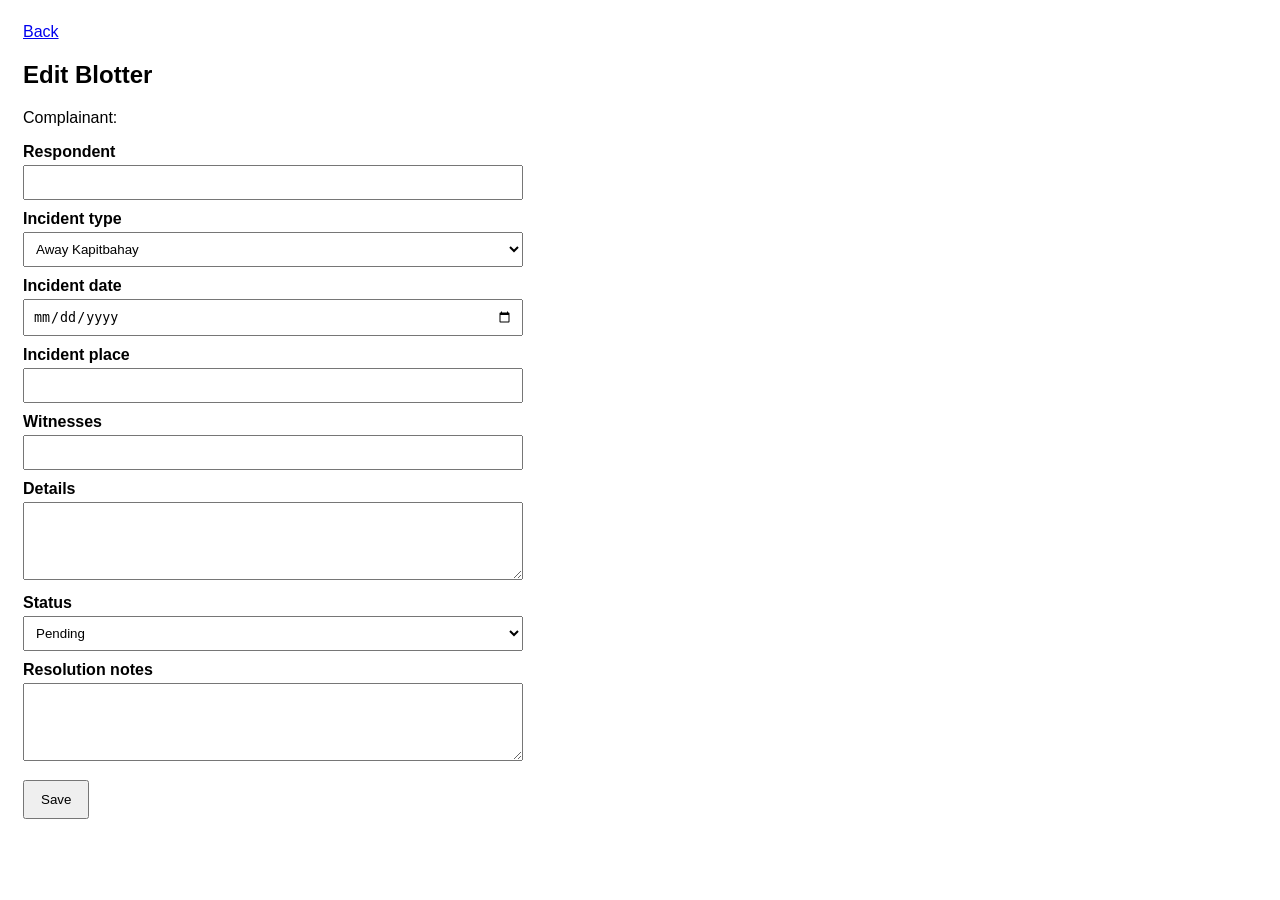
==== src/main/resources/templates/blotter-edit.html @ 6bdf7cde "Add blotter edit HTML template" ====
<!DOCTYPE html><html xmlns:th="http://www.thymeleaf.org"><head><meta name="viewport" content="width=device-width, initial-scale=1"><title>Edit Blotter</title>
<style>body{font-family:sans-serif;padding:15px;max-width:500px} label{display:block;margin-top:10px;font-weight:bold} input,select,textarea{padding:8px;width:100%;box-sizing:border-box;margin-top:4px} button{padding:10px 16px;margin-top:15px}</style>
</head><body><a href="/blotter">Back</a><h2>Edit Blotter</h2>
<p>Complainant: <b th:text="${complainant}"></b></p>
<form th:action="@{/blotter/update/{id}(id=${b.id})}" method="post">
<label>Respondent</label><input name="respondentName" th:value="${b.respondentName}" required>
<label>Incident type</label><select name="incidentType"><option th:selected="${b.incidentType == 'Away Kapitbahay'}">Away Kapitbahay</option><option th:selected="${b.incidentType == 'Ingay'}">Ingay</option><option th:selected="${b.incidentType == 'Utang'}">Utang</option><option th:selected="${b.incidentType == 'Others'}">Others</option></select>
<label>Incident date</label><input name="incidentDate" type="date" th:value="${b.incidentDate}">
<label>Incident place</label><input name="incidentPlace" th:value="${b.incidentPlace}">
<label>Witnesses</label><input name="witnesses" th:value="${b.witnesses}">
<label>Details</label><textarea name="details" rows="4" th:text="${b.details}"></textarea>
<label>Status</label><select name="status"><option th:selected="${b.status == 'Pending'}">Pending</option><option th:selected="${b.status == 'Settled'}">Settled</option><option th:selected="${b.status == 'Escalated'}">Escalated</option><option th:selected="${b.status == 'Dismissed'}">Dismissed</option></select>
<label>Resolution notes</label><textarea name="resolution" rows="4" th:text="${b.resolution}"></textarea>
<button type="submit">Save</button>
</form></body></html>
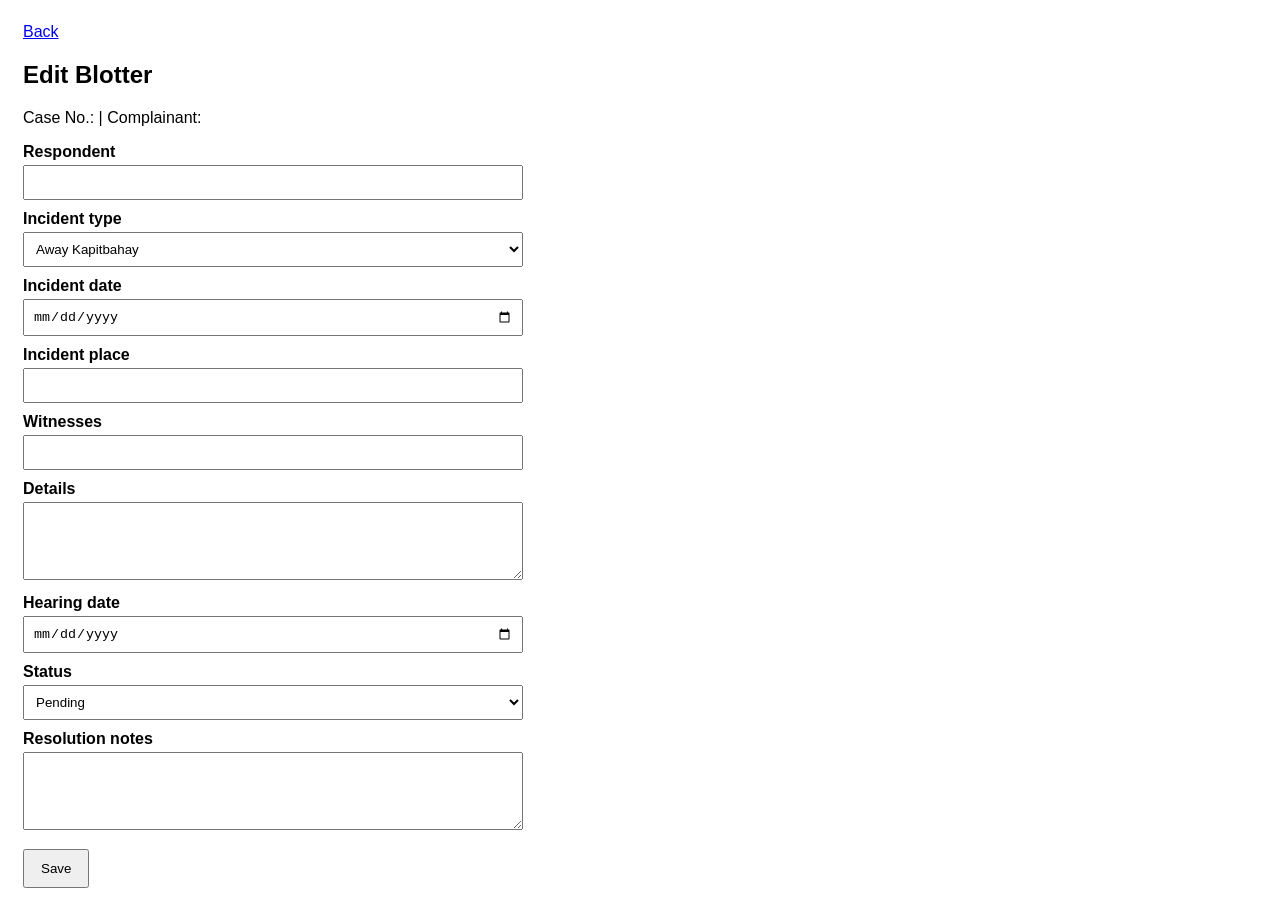
==== commit 78a2bd05: "Update blotter-edit.html" ====
--- a/src/main/resources/templates/blotter-edit.html
+++ b/src/main/resources/templates/blotter-edit.html
@@ -1,7 +1,7 @@
 <!DOCTYPE html><html xmlns:th="http://www.thymeleaf.org"><head><meta name="viewport" content="width=device-width, initial-scale=1"><title>Edit Blotter</title>
 <style>body{font-family:sans-serif;padding:15px;max-width:500px} label{display:block;margin-top:10px;font-weight:bold} input,select,textarea{padding:8px;width:100%;box-sizing:border-box;margin-top:4px} button{padding:10px 16px;margin-top:15px}</style>
 </head><body><a href="/blotter">Back</a><h2>Edit Blotter</h2>
-<p>Complainant: <b th:text="${complainant}"></b></p>
+<p>Case No.: <b th:text="${b.caseNo}"></b> | Complainant: <b th:text="${complainant}"></b></p>
 <form th:action="@{/blotter/update/{id}(id=${b.id})}" method="post">
 <label>Respondent</label><input name="respondentName" th:value="${b.respondentName}" required>
 <label>Incident type</label><select name="incidentType"><option th:selected="${b.incidentType == 'Away Kapitbahay'}">Away Kapitbahay</option><option th:selected="${b.incidentType == 'Ingay'}">Ingay</option><option th:selected="${b.incidentType == 'Utang'}">Utang</option><option th:selected="${b.incidentType == 'Others'}">Others</option></select>
@@ -9,6 +9,7 @@
 <label>Incident place</label><input name="incidentPlace" th:value="${b.incidentPlace}">
 <label>Witnesses</label><input name="witnesses" th:value="${b.witnesses}">
 <label>Details</label><textarea name="details" rows="4" th:text="${b.details}"></textarea>
+<label>Hearing date</label><input name="hearingDate" type="date" th:value="${b.hearingDate}">
 <label>Status</label><select name="status"><option th:selected="${b.status == 'Pending'}">Pending</option><option th:selected="${b.status == 'Settled'}">Settled</option><option th:selected="${b.status == 'Escalated'}">Escalated</option><option th:selected="${b.status == 'Dismissed'}">Dismissed</option></select>
 <label>Resolution notes</label><textarea name="resolution" rows="4" th:text="${b.resolution}"></textarea>
 <button type="submit">Save</button>
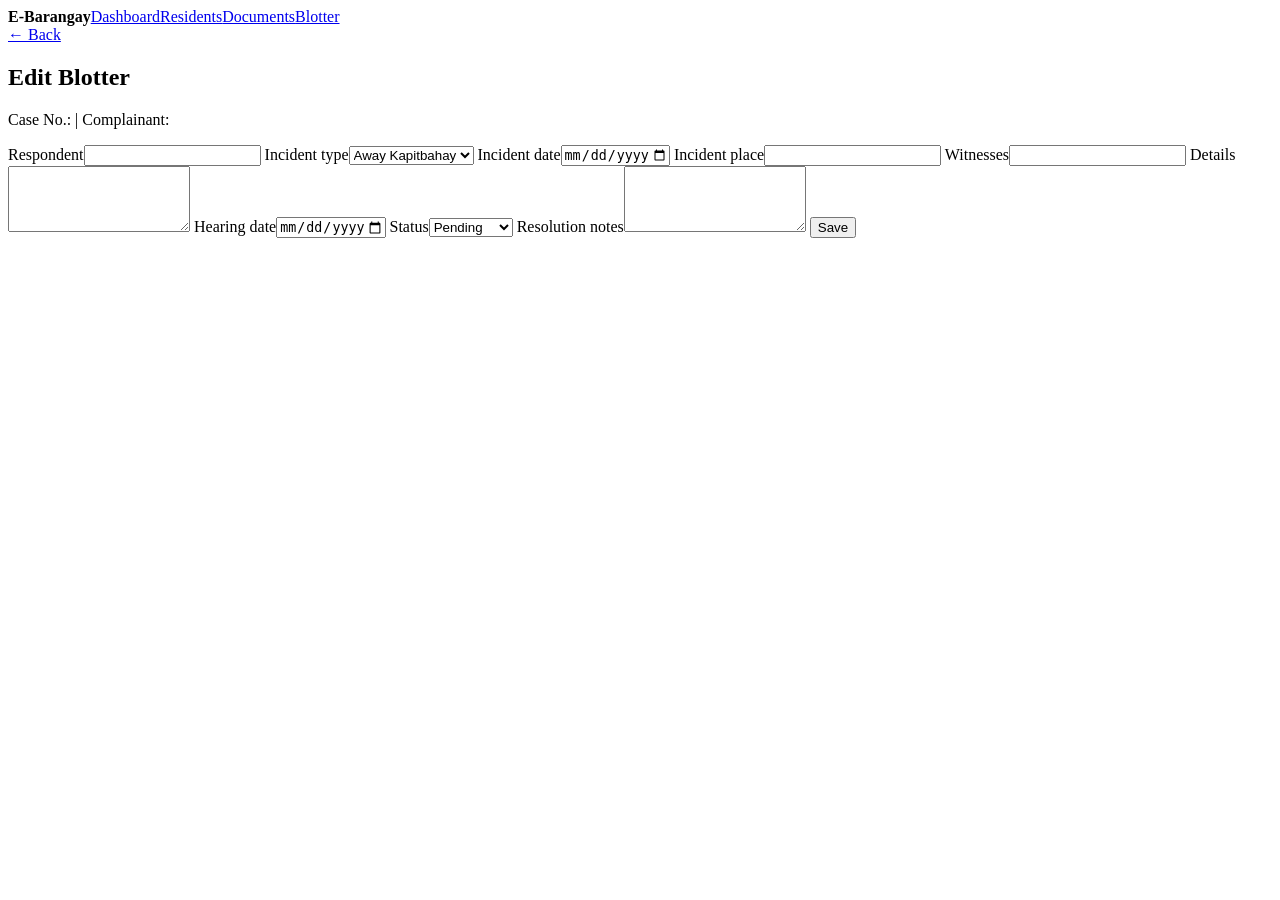
==== commit 8fccf0e0: "Update blotter-edit.html" ====
--- a/src/main/resources/templates/blotter-edit.html
+++ b/src/main/resources/templates/blotter-edit.html
@@ -1,15 +1,16 @@
-<!DOCTYPE html><html xmlns:th="http://www.thymeleaf.org"><head><meta name="viewport" content="width=device-width, initial-scale=1"><title>Edit Blotter</title>
-<style>body{font-family:sans-serif;padding:15px;max-width:500px} label{display:block;margin-top:10px;font-weight:bold} input,select,textarea{padding:8px;width:100%;box-sizing:border-box;margin-top:4px} button{padding:10px 16px;margin-top:15px}</style>
-</head><body><a href="/blotter">Back</a><h2>Edit Blotter</h2>
-<p>Case No.: <b th:text="${b.caseNo}"></b> | Complainant: <b th:text="${complainant}"></b></p>
+<!DOCTYPE html><html xmlns:th="http://www.thymeleaf.org"><head><meta charset="UTF-8"><meta name="viewport" content="width=device-width, initial-scale=1"><title>Edit Blotter</title>
+<link rel="stylesheet" th:href="@{/css/style.css}"></head><body>
+<nav class="topbar"><b>E-Barangay</b><a href="/">Dashboard</a><a href="/residents">Residents</a><a href="/documents">Documents</a><a href="/blotter">Blotter</a></nav>
+<a href="/blotter">&larr; Back</a><h2>Edit Blotter</h2>
+<p class="muted">Case No.: <b th:text="${b.caseNo}"></b> | Complainant: <b th:text="${complainant}"></b></p>
 <form th:action="@{/blotter/update/{id}(id=${b.id})}" method="post">
 <label>Respondent</label><input name="respondentName" th:value="${b.respondentName}" required>
 <label>Incident type</label><select name="incidentType"><option th:selected="${b.incidentType == 'Away Kapitbahay'}">Away Kapitbahay</option><option th:selected="${b.incidentType == 'Ingay'}">Ingay</option><option th:selected="${b.incidentType == 'Utang'}">Utang</option><option th:selected="${b.incidentType == 'Others'}">Others</option></select>
-<label>Incident date</label><input name="incidentDate" type="date" th:value="${b.incidentDate}">
+<label>Incident date</label><input name="incidentDate" type="date" min="2020-01-01" max="2100-12-31" th:value="${b.incidentDate}">
 <label>Incident place</label><input name="incidentPlace" th:value="${b.incidentPlace}">
 <label>Witnesses</label><input name="witnesses" th:value="${b.witnesses}">
 <label>Details</label><textarea name="details" rows="4" th:text="${b.details}"></textarea>
-<label>Hearing date</label><input name="hearingDate" type="date" th:value="${b.hearingDate}">
+<label>Hearing date</label><input name="hearingDate" type="date" min="2020-01-01" max="2100-12-31" th:value="${b.hearingDate}">
 <label>Status</label><select name="status"><option th:selected="${b.status == 'Pending'}">Pending</option><option th:selected="${b.status == 'Settled'}">Settled</option><option th:selected="${b.status == 'Escalated'}">Escalated</option><option th:selected="${b.status == 'Dismissed'}">Dismissed</option></select>
 <label>Resolution notes</label><textarea name="resolution" rows="4" th:text="${b.resolution}"></textarea>
 <button type="submit">Save</button>
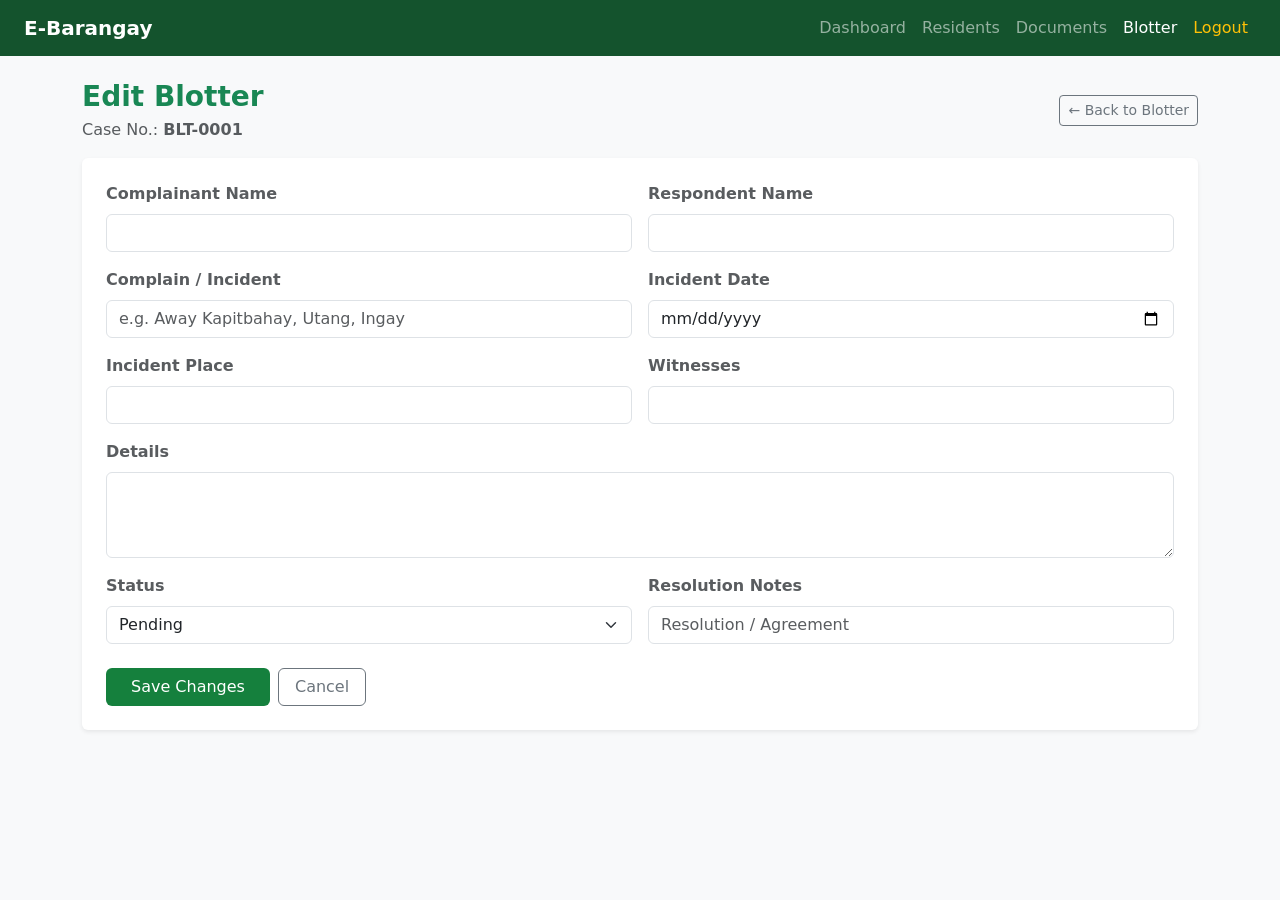
==== commit d80e920c: "Update blotter-edit.html" ====
--- a/src/main/resources/templates/blotter-edit.html
+++ b/src/main/resources/templates/blotter-edit.html
@@ -1,17 +1,112 @@
-<!DOCTYPE html><html xmlns:th="http://www.thymeleaf.org"><head><meta charset="UTF-8"><meta name="viewport" content="width=device-width, initial-scale=1"><title>Edit Blotter</title>
-<link rel="stylesheet" th:href="@{/css/style.css}"></head><body>
-<nav class="topbar"><b>E-Barangay</b><a href="/">Dashboard</a><a href="/residents">Residents</a><a href="/documents">Documents</a><a href="/blotter">Blotter</a></nav>
-<a href="/blotter">&larr; Back</a><h2>Edit Blotter</h2>
-<p class="muted">Case No.: <b th:text="${b.caseNo}"></b> | Complainant: <b th:text="${complainant}"></b></p>
-<form th:action="@{/blotter/update/{id}(id=${b.id})}" method="post">
-<label>Respondent</label><input name="respondentName" th:value="${b.respondentName}" required>
-<label>Incident type</label><select name="incidentType"><option th:selected="${b.incidentType == 'Away Kapitbahay'}">Away Kapitbahay</option><option th:selected="${b.incidentType == 'Ingay'}">Ingay</option><option th:selected="${b.incidentType == 'Utang'}">Utang</option><option th:selected="${b.incidentType == 'Others'}">Others</option></select>
-<label>Incident date</label><input name="incidentDate" type="date" min="2020-01-01" max="2100-12-31" th:value="${b.incidentDate}">
-<label>Incident place</label><input name="incidentPlace" th:value="${b.incidentPlace}">
-<label>Witnesses</label><input name="witnesses" th:value="${b.witnesses}">
-<label>Details</label><textarea name="details" rows="4" th:text="${b.details}"></textarea>
-<label>Hearing date</label><input name="hearingDate" type="date" min="2020-01-01" max="2100-12-31" th:value="${b.hearingDate}">
-<label>Status</label><select name="status"><option th:selected="${b.status == 'Pending'}">Pending</option><option th:selected="${b.status == 'Settled'}">Settled</option><option th:selected="${b.status == 'Escalated'}">Escalated</option><option th:selected="${b.status == 'Dismissed'}">Dismissed</option></select>
-<label>Resolution notes</label><textarea name="resolution" rows="4" th:text="${b.resolution}"></textarea>
-<button type="submit">Save</button>
-</form></body></html>
+<!DOCTYPE html>
+<html xmlns:th="http://www.thymeleaf.org">
+<head>
+    <meta charset="UTF-8">
+    <meta name="viewport" content="width=device-width, initial-scale=1">
+    <title>Edit Blotter - E-Barangay</title>
+    <link href="https://cdn.jsdelivr.net/npm/bootstrap@5.3.0/dist/css/bootstrap.min.css" rel="stylesheet">
+    <style>
+        .navbar-custom { background-color: #14532d; }
+        .btn-custom { background-color: #15803d; color: white; }
+        .btn-custom:hover { background-color: #166534; color: white; }
+    </style>
+</head>
+<body class="bg-light">
+
+<!-- Navbar with Logout -->
+<nav class="navbar navbar-expand-lg navbar-dark navbar-custom px-4">
+    <a class="navbar-brand fw-bold" href="/">E-Barangay</a>
+    <div class="navbar-nav ms-auto">
+        <a class="nav-link" href="/">Dashboard</a>
+        <a class="nav-link" href="/residents">Residents</a>
+        <a class="nav-link" href="/documents">Documents</a>
+        <a class="nav-link active" href="/blotter">Blotter</a>
+        <a class="nav-link text-warning" href="/logout">Logout</a>
+    </div>
+</nav>
+
+<div class="container my-4">
+    <div class="d-flex justify-content-between align-items-center mb-3">
+        <div>
+            <h3 class="fw-bold text-success mb-1">Edit Blotter</h3>
+            <p class="text-muted mb-0">Case No.: <b th:text="${b.caseNo != null ? b.caseNo : 'BLT-' + b.id}">BLT-0001</b></p>
+        </div>
+        <a href="/blotter" class="btn btn-outline-secondary btn-sm">&larr; Back to Blotter</a>
+    </div>
+
+    <div class="card p-4 shadow-sm border-0 bg-white">
+        <form th:action="@{'/blotter/update/' + ${b.id}}" method="post">
+            <div class="row g-3 mb-3">
+                <div class="col-md-6">
+                    <label class="form-label fw-semibold text-muted">Complainant Name</label>
+                    <input type="text" name="complainant" th:value="${complainant}" class="form-control" required>
+                </div>
+                <div class="col-md-6">
+                    <label class="form-label fw-semibold text-muted">Respondent Name</label>
+                    <input type="text" name="respondentName" th:value="${b.respondentName}" class="form-control" required>
+                </div>
+            </div>
+
+            <div class="row g-3 mb-3">
+                <div class="col-md-6">
+                    <label class="form-label fw-semibold text-muted">Complain / Incident</label>
+                    <!-- Supports typed text with autocomplete options -->
+                    <input list="complainOptions" name="incidentType" th:value="${b.incidentType}" class="form-control" placeholder="e.g. Away Kapitbahay, Utang, Ingay" required>
+                    <datalist id="complainOptions">
+                        <option value="Away Kapitbahay">
+                        <option value="Ingay">
+                        <option value="Utang">
+                        <option value="Pagnanakaw / Theft">
+                        <option value="Physical Injury">
+                        <option value="Boundary Dispute">
+                        <option value="Others">
+                    </datalist>
+                </div>
+                <div class="col-md-6">
+                    <label class="form-label fw-semibold text-muted">Incident Date</label>
+                    <input type="date" name="incidentDate" th:value="${b.incidentDate}" class="form-control">
+                </div>
+            </div>
+
+            <div class="row g-3 mb-3">
+                <div class="col-md-6">
+                    <label class="form-label fw-semibold text-muted">Incident Place</label>
+                    <input type="text" name="incidentPlace" th:value="${b.incidentPlace}" class="form-control">
+                </div>
+                <div class="col-md-6">
+                    <label class="form-label fw-semibold text-muted">Witnesses</label>
+                    <input type="text" name="witnesses" th:value="${b.witnesses}" class="form-control">
+                </div>
+            </div>
+
+            <div class="mb-3">
+                <label class="form-label fw-semibold text-muted">Details</label>
+                <textarea name="details" class="form-control" rows="3" th:text="${b.details}"></textarea>
+            </div>
+
+            <div class="row g-3 mb-4">
+                <div class="col-md-6">
+                    <label class="form-label fw-semibold text-muted">Status</label>
+                    <select name="status" class="form-select">
+                        <option value="Pending" th:selected="${b.status == 'Pending'}">Pending</option>
+                        <option value="Settled" th:selected="${b.status == 'Settled'}">Settled</option>
+                        <option value="Escalated" th:selected="${b.status == 'Escalated'}">Escalated</option>
+                        <option value="Dismissed" th:selected="${b.status == 'Dismissed'}">Dismissed</option>
+                    </select>
+                </div>
+                <div class="col-md-6">
+                    <label class="form-label fw-semibold text-muted">Resolution Notes</label>
+                    <input type="text" name="resolution" th:value="${b.resolution}" class="form-control" placeholder="Resolution / Agreement">
+                </div>
+            </div>
+
+            <div class="d-flex gap-2">
+                <button type="submit" class="btn btn-custom px-4">Save Changes</button>
+                <a href="/blotter" class="btn btn-outline-secondary px-3">Cancel</a>
+            </div>
+        </form>
+    </div>
+</div>
+
+</body>
+</html>
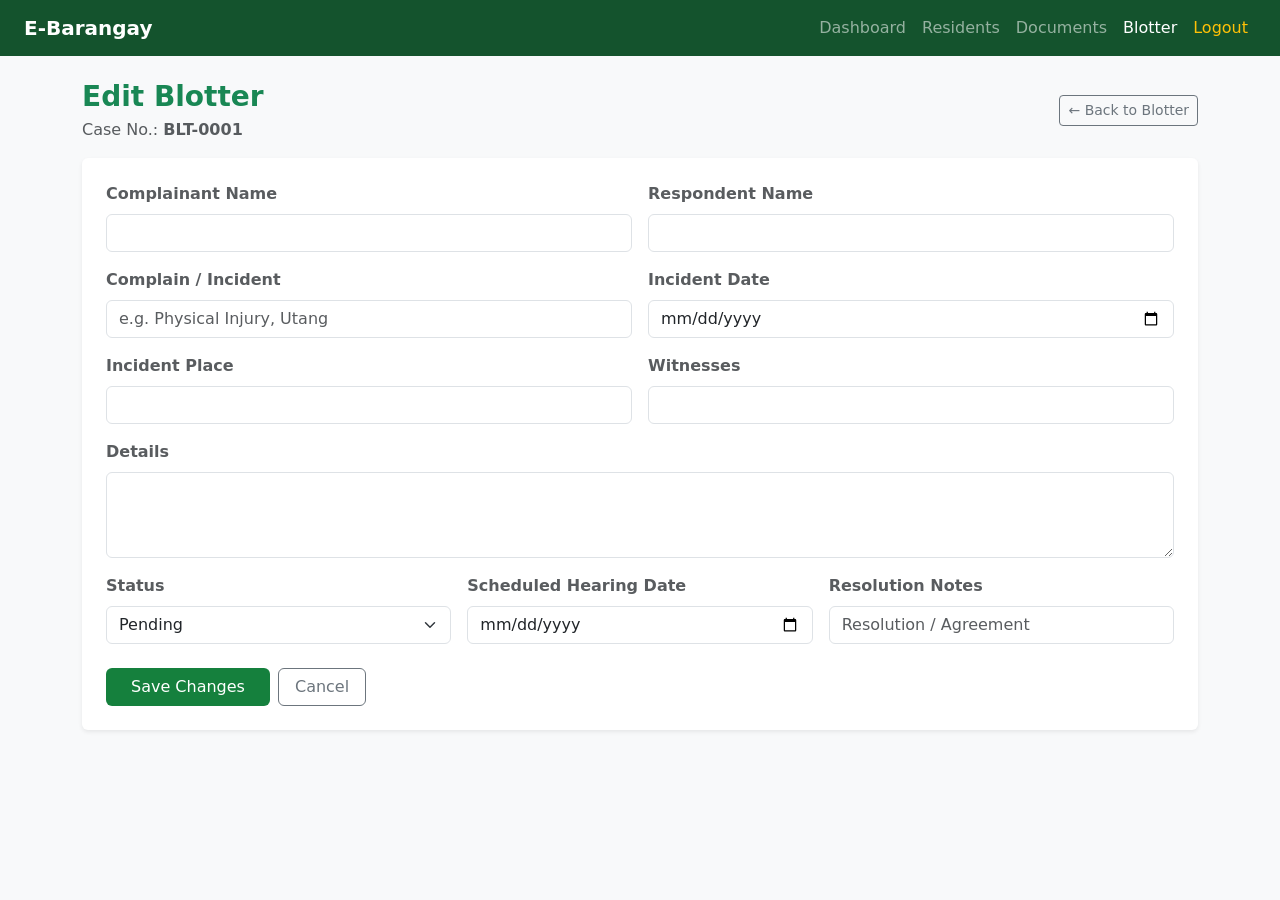
==== commit f42e3443: "Update blotter-edit.html" ====
--- a/src/main/resources/templates/blotter-edit.html
+++ b/src/main/resources/templates/blotter-edit.html
@@ -50,14 +50,13 @@
             <div class="row g-3 mb-3">
                 <div class="col-md-6">
                     <label class="form-label fw-semibold text-muted">Complain / Incident</label>
-                    <!-- Supports typed text with autocomplete options -->
-                    <input list="complainOptions" name="incidentType" th:value="${b.incidentType}" class="form-control" placeholder="e.g. Away Kapitbahay, Utang, Ingay" required>
+                    <input list="complainOptions" name="incidentType" th:value="${b.incidentType}" class="form-control" placeholder="e.g. Physical Injury, Utang" required>
                     <datalist id="complainOptions">
                         <option value="Away Kapitbahay">
                         <option value="Ingay">
                         <option value="Utang">
+                        <option value="Physical Injury">
                         <option value="Pagnanakaw / Theft">
-                        <option value="Physical Injury">
                         <option value="Boundary Dispute">
                         <option value="Others">
                     </datalist>
@@ -85,7 +84,7 @@
             </div>
 
             <div class="row g-3 mb-4">
-                <div class="col-md-6">
+                <div class="col-md-4">
                     <label class="form-label fw-semibold text-muted">Status</label>
                     <select name="status" class="form-select">
                         <option value="Pending" th:selected="${b.status == 'Pending'}">Pending</option>
@@ -94,7 +93,11 @@
                         <option value="Dismissed" th:selected="${b.status == 'Dismissed'}">Dismissed</option>
                     </select>
                 </div>
-                <div class="col-md-6">
+                <div class="col-md-4">
+                    <label class="form-label fw-semibold text-muted">Scheduled Hearing Date</label>
+                    <input type="date" name="hearingDate" th:value="${b.hearingDate}" class="form-control">
+                </div>
+                <div class="col-md-4">
                     <label class="form-label fw-semibold text-muted">Resolution Notes</label>
                     <input type="text" name="resolution" th:value="${b.resolution}" class="form-control" placeholder="Resolution / Agreement">
                 </div>
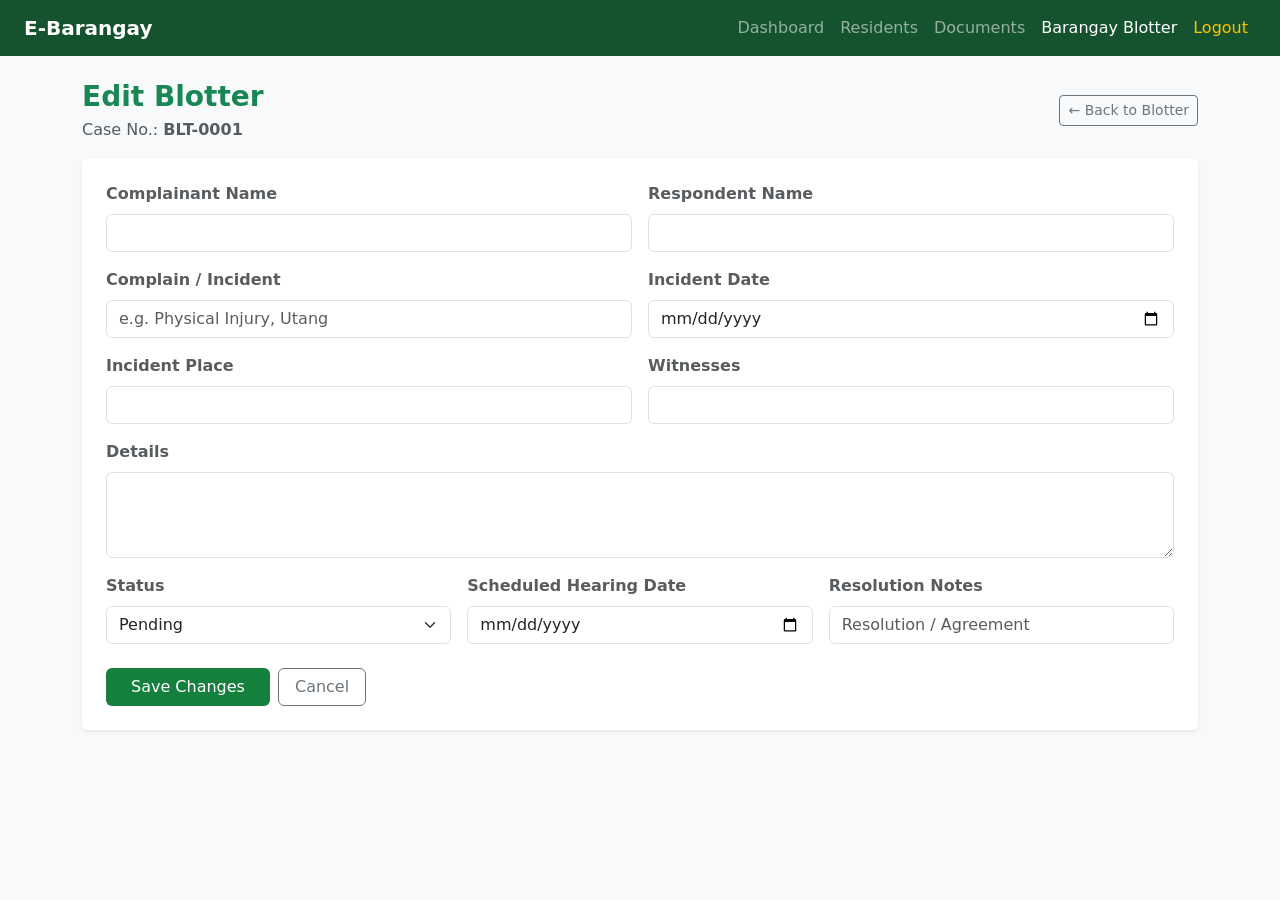
==== commit 1c510685: "Rename 'Blotter' link to 'Barangay Blotter'" ====
--- a/src/main/resources/templates/blotter-edit.html
+++ b/src/main/resources/templates/blotter-edit.html
@@ -20,7 +20,7 @@
         <a class="nav-link" href="/">Dashboard</a>
         <a class="nav-link" href="/residents">Residents</a>
         <a class="nav-link" href="/documents">Documents</a>
-        <a class="nav-link active" href="/blotter">Blotter</a>
+        <a class="nav-link active" href="/blotter">Barangay Blotter</a>
         <a class="nav-link text-warning" href="/logout">Logout</a>
     </div>
 </nav>
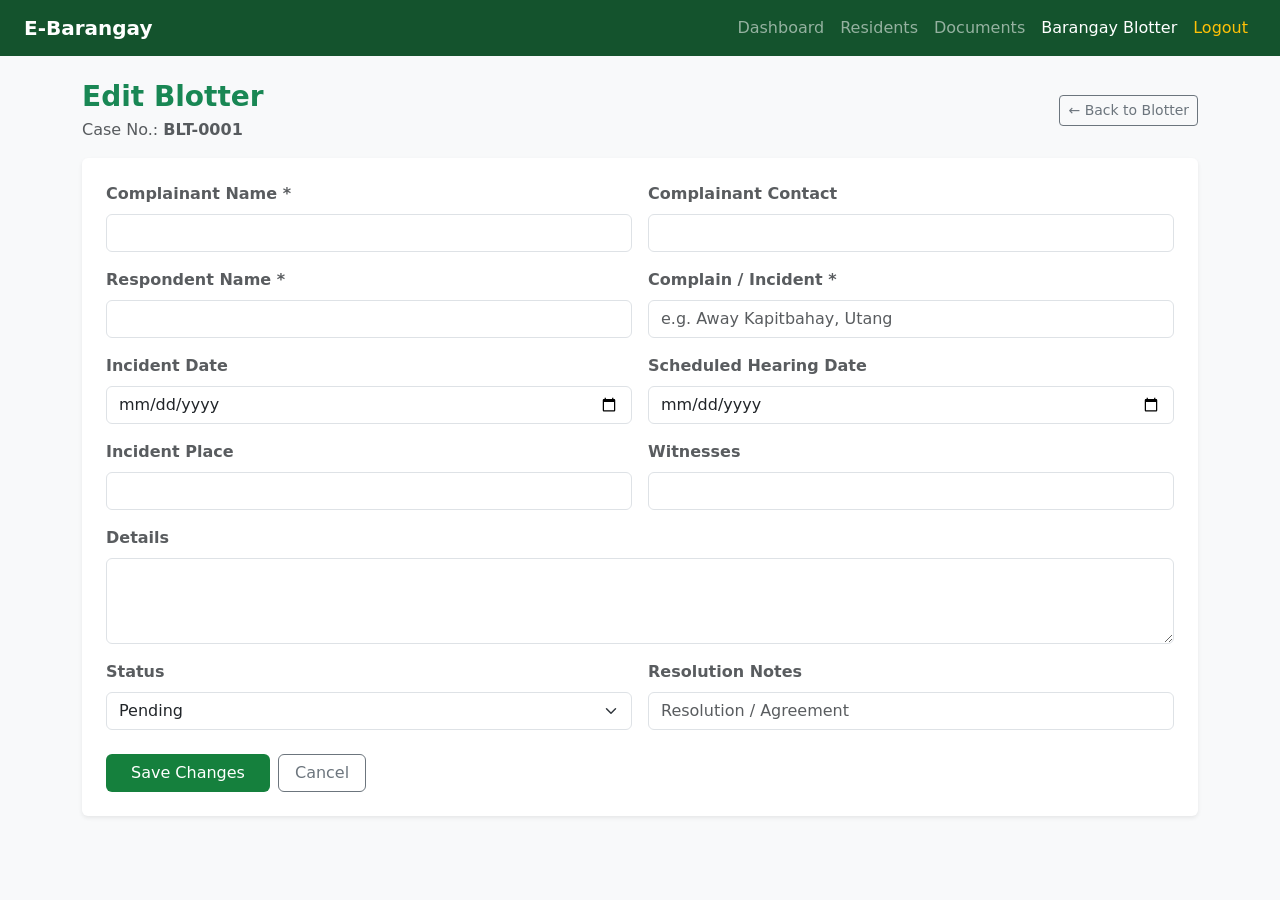
==== commit 9aa05a64: "Update form fields and labels in blotter-edit.html" ====
--- a/src/main/resources/templates/blotter-edit.html
+++ b/src/main/resources/templates/blotter-edit.html
@@ -13,7 +13,7 @@
 </head>
 <body class="bg-light">
 
-<!-- Navbar with Logout -->
+<!-- Navbar -->
 <nav class="navbar navbar-expand-lg navbar-dark navbar-custom px-4">
     <a class="navbar-brand fw-bold" href="/">E-Barangay</a>
     <div class="navbar-nav ms-auto">
@@ -38,32 +38,46 @@
         <form th:action="@{'/blotter/update/' + ${b.id}}" method="post">
             <div class="row g-3 mb-3">
                 <div class="col-md-6">
-                    <label class="form-label fw-semibold text-muted">Complainant Name</label>
-                    <input type="text" name="complainant" th:value="${complainant}" class="form-control" required>
+                    <label class="form-label fw-semibold text-muted">Complainant Name *</label>
+                    <input list="complainantList" type="text" name="complainant" th:value="${complainant}" class="form-control" required autocomplete="off">
+                    <datalist id="complainantList">
+                        <option th:each="res : ${residents}" th:value="${res.fullname}"></option>
+                    </datalist>
                 </div>
                 <div class="col-md-6">
-                    <label class="form-label fw-semibold text-muted">Respondent Name</label>
-                    <input type="text" name="respondentName" th:value="${b.respondentName}" class="form-control" required>
+                    <label class="form-label fw-semibold text-muted">Complainant Contact</label>
+                    <input type="text" name="contact" th:value="${b.contact}" class="form-control">
                 </div>
             </div>
 
             <div class="row g-3 mb-3">
                 <div class="col-md-6">
-                    <label class="form-label fw-semibold text-muted">Complain / Incident</label>
-                    <input list="complainOptions" name="incidentType" th:value="${b.incidentType}" class="form-control" placeholder="e.g. Physical Injury, Utang" required>
+                    <label class="form-label fw-semibold text-muted">Respondent Name *</label>
+                    <input type="text" name="respondentName" th:value="${b.respondentName}" class="form-control" required>
+                </div>
+                <div class="col-md-6">
+                    <label class="form-label fw-semibold text-muted">Complain / Incident *</label>
+                    <input list="complainOptions" name="incidentType" th:value="${b.incidentType}" class="form-control" placeholder="e.g. Away Kapitbahay, Utang" required>
                     <datalist id="complainOptions">
                         <option value="Away Kapitbahay">
                         <option value="Ingay">
                         <option value="Utang">
+                        <option value="Pagnanakaw / Theft">
                         <option value="Physical Injury">
-                        <option value="Pagnanakaw / Theft">
                         <option value="Boundary Dispute">
                         <option value="Others">
                     </datalist>
                 </div>
+            </div>
+
+            <div class="row g-3 mb-3">
                 <div class="col-md-6">
                     <label class="form-label fw-semibold text-muted">Incident Date</label>
                     <input type="date" name="incidentDate" th:value="${b.incidentDate}" class="form-control">
+                </div>
+                <div class="col-md-6">
+                    <label class="form-label fw-semibold text-muted">Scheduled Hearing Date</label>
+                    <input type="date" name="hearingDate" th:value="${b.hearingDate}" class="form-control">
                 </div>
             </div>
 
@@ -84,7 +98,7 @@
             </div>
 
             <div class="row g-3 mb-4">
-                <div class="col-md-4">
+                <div class="col-md-6">
                     <label class="form-label fw-semibold text-muted">Status</label>
                     <select name="status" class="form-select">
                         <option value="Pending" th:selected="${b.status == 'Pending'}">Pending</option>
@@ -93,11 +107,7 @@
                         <option value="Dismissed" th:selected="${b.status == 'Dismissed'}">Dismissed</option>
                     </select>
                 </div>
-                <div class="col-md-4">
-                    <label class="form-label fw-semibold text-muted">Scheduled Hearing Date</label>
-                    <input type="date" name="hearingDate" th:value="${b.hearingDate}" class="form-control">
-                </div>
-                <div class="col-md-4">
+                <div class="col-md-6">
                     <label class="form-label fw-semibold text-muted">Resolution Notes</label>
                     <input type="text" name="resolution" th:value="${b.resolution}" class="form-control" placeholder="Resolution / Agreement">
                 </div>
